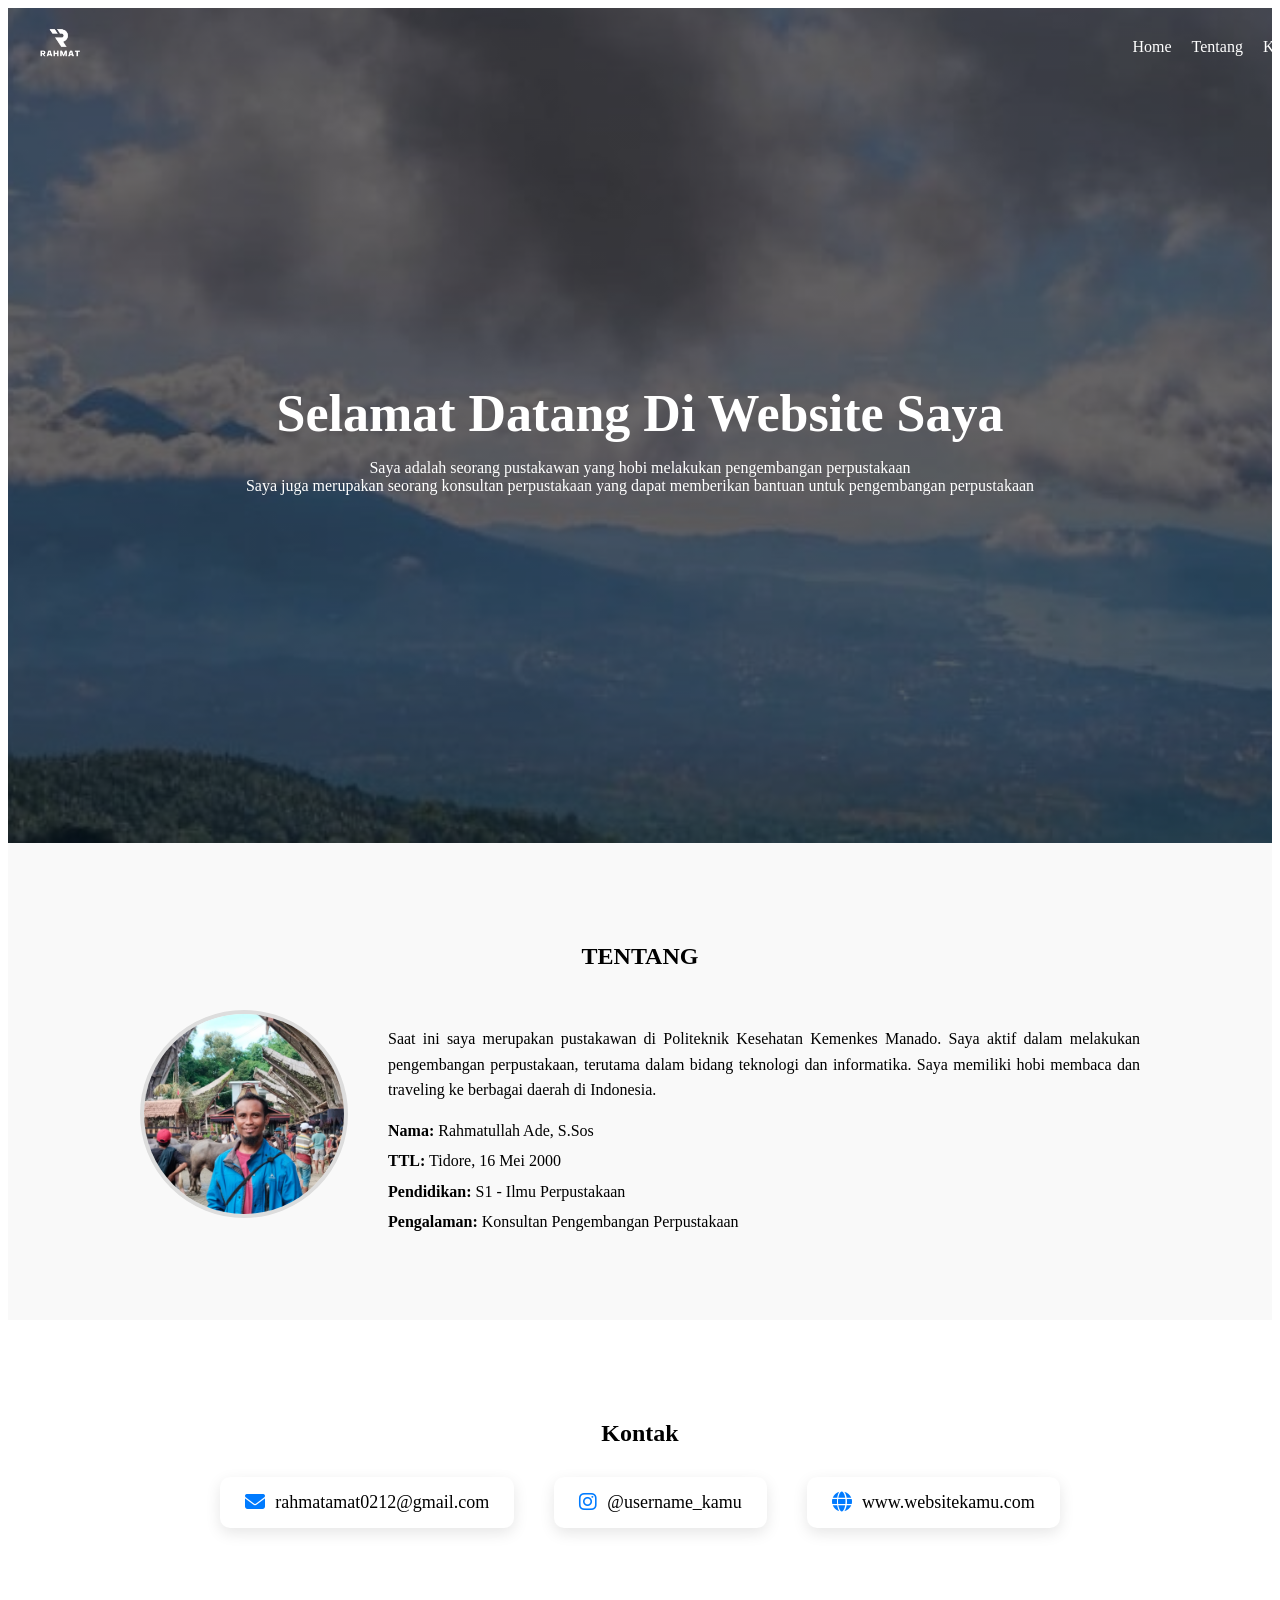
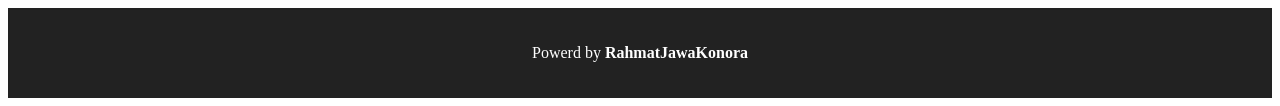
==== index.html @ 4f1afd1f "Add files via upload" ====
<!DOCTYPE html>
<html>
<head>
  <title>Website Saya</title>
  <link rel="stylesheet" href="style.css">
  <link rel="stylesheet" href="https://cdnjs.cloudflare.com/ajax/libs/font-awesome/6.5.0/css/all.min.css">
</head>
<body>

  <!-- Navbar -->
  <div id="navbar"></div>

  <!-- HERO / HEAD -->
  <section class="hero">
    <div class="overlay">
      <h1>Selamat Datang Di Website Saya</h1>
      <p>Saya adalah seorang pustakawan yang hobi melakukan pengembangan perpustakaan
        <br>
        Saya juga merupakan seorang konsultan perpustakaan yang dapat memberikan bantuan untuk pengembangan perpustakaan
      </p>
    </div>
  </section>

  <!-- TENTANG -->
  <section class="tentang hidden" id="tentang">
  <div class="container">
    <h2 class="judul">TENTANG</h2>
    <div class="about-content hidden">
      <!-- FOTO -->
      <div class="about-image">
        <img src="images/foto.jpeg" alt="Foto saya">
      </div>
      <!-- BIODATA -->
      <div class="about-text">
        <p>
          Saat ini saya merupakan pustakawan di Politeknik Kesehatan Kemenkes Manado.
          Saya aktif dalam melakukan pengembangan perpustakaan, terutama dalam bidang
          teknologi dan informatika. Saya memiliki hobi membaca dan traveling ke berbagai 
          daerah di Indonesia.
        </p>
        <div class="biodata">
          <p><strong>Nama:</strong> Rahmatullah Ade, S.Sos</p>
          <p><strong>TTL:</strong> Tidore, 16 Mei 2000</p>
          <p><strong>Pendidikan:</strong> S1 - Ilmu Perpustakaan</p>
          <p><strong>Pengalaman:</strong> Konsultan Pengembangan Perpustakaan</p>
        </div>
      </div>
    </div>
  </div>
  </section>

  <!-- KONTAK -->
  <section class="kontak" id="kontak">
  <div class="container">
    <h2 class="judul">Kontak</h2>
    <div class="kontak-list">
      <!-- EMAIL -->
      <a href="mailto:rahmatamat0212@gmail.com" class="kontak-item">
        <i class="fas fa-envelope"></i>
        <span>rahmatamat0212@gmail.com</span>
      </a>
      <!-- INSTAGRAM -->
      <a href="https://instagram.com/username_kamu" target="_blank" class="kontak-item">
        <i class="fab fa-instagram"></i>
        <span>@username_kamu</span>
      </a>
      <!-- WEBSITE -->
      <a href="https://websitekamu.com" target="_blank" class="kontak-item">
        <i class="fas fa-globe"></i>
        <span>www.websitekamu.com</span>
      </a>
    </div>
  </div>
  </section>

  <!-- FOOTER -->
  <footer>
    <p>Powerd by <strong>RahmatJawaKonora</strong></p>
  </footer>

  <script>
    fetch('navbar.html')
      .then(response => response.text())
      .then(data => {
        document.getElementById('navbar').innerHTML = data;

        const navbar = document.querySelector(".navbar");
        window.addEventListener("scroll", function() {
          navbar.classList.toggle("scrolled", window.scrollY > 50);
        });
      });
  </script>

  <script>
    const elements = document.querySelectorAll('.hidden');
    function showOnScroll() {
      elements.forEach(el => {
        const posisi = el.getBoundingClientRect().top;
        const layar = window.innerHeight;
        if (posisi < layar - 100) {
          el.classList.add('show');
        }
      });
    }

    window.addEventListener('scroll', showOnScroll);
  </script>

</body>
---- style.css ----
.hero {
  height: 75vh;
  background: 
    linear-gradient(rgba(0,0,0,0.6), rgba(0,0,0,0.6)),
    url('images/background.jpeg') center/cover no-repeat;
    
  display: flex;
  justify-content: center;
  align-items: center;

  text-align: center; /* penting */
}

.overlay {
  padding: 40px;
  color: white;
  text-align: center;
  border-radius: 10px;

  margin: 0;          /* reset */
}

/* SECTION UMUM */
section {
  padding: 80px 20px;
}

/* CONTAINER */
.container {
  max-width: 1000px;
  margin: auto;
}

.overlay h1 {
  font-size: 52px;
  font-weight: bold;
  margin-bottom: 10px;
}

/* TENTANG */
.tentang {
  background: #f9f9f9;
}

.about-content {
  display: flex;
  align-items: center;
  gap: 40px;
  margin-top: 30px;
}

.about-content img {
  width: 200px;
  border-radius: 12px;
}

.about-text {
  max-width: 500px;
}

.about-text p {
  margin-bottom: 15px;
  line-height: 1.6;
}

/* Judul tengah */
.judul {
  text-align: center;
  margin-bottom: 40px;
}

/* Layout */
.about-content {
  display: flex;
  align-items: flex-start;
  gap: 40px;
}

/* Foto bulat */
.about-image img {
  width: 200px;
  height: 200px;
  object-fit: cover;
  border-radius: 50%;
  border: 4px solid #ddd;
}

/* Text */
.about-text {
  max-width: 600px;
}

.about-text p {
  margin-bottom: 15px;
  line-height: 1.6;
}

/* Biodata */
.biodata p {
  margin: 5px 0;
}

/* Lebarkan area text */
.about-text {
  max-width: 800px;   /* sebelumnya 500/600 */
}

/* Rata kiri kanan */
.about-text p {
  text-align: justify;
}

/* kondisi awal */
.hidden {
  opacity: 0;
  transform: translateY(50px);
  transition: all 0.8s ease;
}

/* saat muncul */
.show {
  opacity: 1;
  transform: translateY(0);
}

/* KONTAK */
/* Judul tengah */
.kontak .judul {
  text-align: center;
  margin-bottom: 30px;
}

/* List tengah */
.kontak-list {
  display: flex;
  justify-content: center;
  gap: 40px;
  flex-wrap: wrap;
}

/* Item */
.kontak-item {
  display: flex;
  align-items: center;
  gap: 10px;
  font-size: 18px;
  background: white;
  padding: 15px 25px;
  border-radius: 10px;
  box-shadow: 0 5px 15px rgba(0,0,0,0.1);
  transition: 0.3s;
}

/* Icon */
.kontak-item i {
  font-size: 20px;
  color: #007bff;
}

/* Hover */
.kontak-item:hover {
  transform: translateY(-5px);
}

.kontak-item {
  text-decoration: none;
  color: black;
}

.kontak-item:hover {
  transform: translateY(-5px);
  color: #007bff;
}

/* FOOTER */
footer {
  text-align: center;
  padding: 20px;
  background: #222;
  color: white;
}

/* NAVBAR */
.navbar {
  position: fixed;
  width: 100%;
  top: 0;
  left: 0;
  display: flex;
  justify-content: space-between;
  align-items: center;
  padding: 15px 30px;
  transition: 0.3s;
  background: transparent;
  z-index: 1000;
}

.logo img {
  height: 60px;
}

.logo img {
  filter: brightness(0) invert(1); /* jadi putih */
}

.navbar.scrolled .logo img {
  filter: none; /* kembali normal */
}

.menu {
  list-style: none;
  display: flex;
  gap: 20px;
  margin: 0;
  padding: 0;
}

.menu li a {
  color: white;
  text-decoration: none;
}

.menu li a:hover {
  color: yellow;
}

/* Saat scroll */
.navbar.scrolled {
  background: white;
  box-shadow: 0 2px 10px rgba(0,0,0,0.1);
}

.navbar.scrolled a {
  color: black;
}

.navbar.scrolled .logo {
  color: black;
}

.nav-container {
  max-width: 1300px;
  margin: auto;
  width: 100%;
  display: flex;
  justify-content: space-between;
  align-items: center;
}
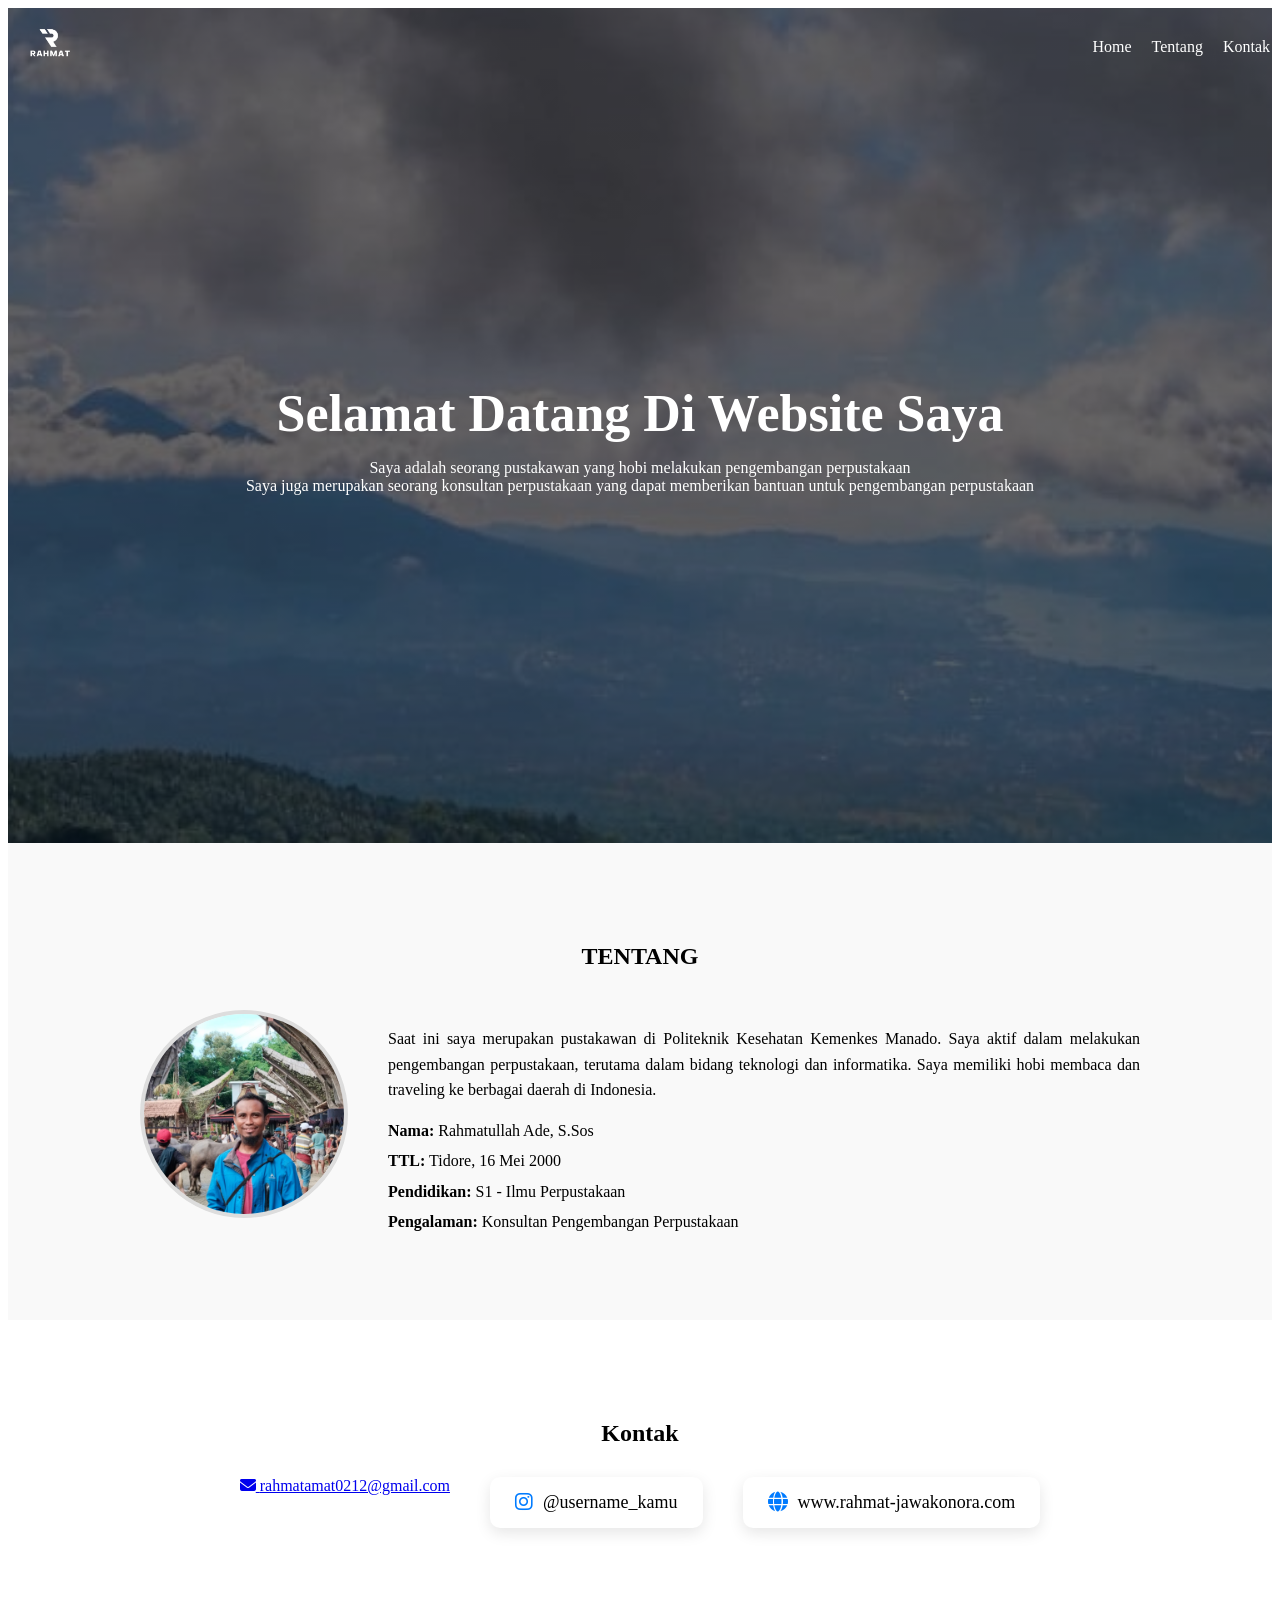
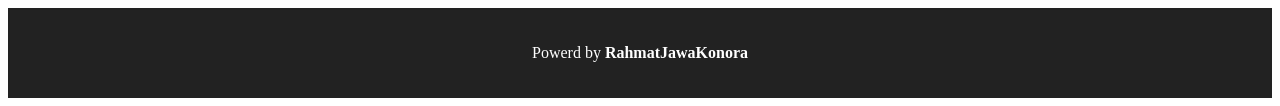
==== commit 93c4bfda: "Update index.html" ====
--- a/index.html
+++ b/index.html
@@ -55,19 +55,19 @@
     <h2 class="judul">Kontak</h2>
     <div class="kontak-list">
       <!-- EMAIL -->
-      <a href="mailto:rahmatamat0212@gmail.com" class="kontak-item">
+      <a href="https://mail.google.com/mail/u/0/?tab=rm&ogbl#inbox?compose=GTvVlcRzDQqPzDGkfhkwWbrldNVgNNFtZhTDhDmDtdmsLvwVPwhCWGXNphSWpCRTgvdDQTpDkzXWM">
         <i class="fas fa-envelope"></i>
         <span>rahmatamat0212@gmail.com</span>
       </a>
       <!-- INSTAGRAM -->
-      <a href="https://instagram.com/username_kamu" target="_blank" class="kontak-item">
+      <a href="https://www.instagram.com/r.jawakonora/" target="_blank" class="kontak-item">
         <i class="fab fa-instagram"></i>
         <span>@username_kamu</span>
       </a>
       <!-- WEBSITE -->
-      <a href="https://websitekamu.com" target="_blank" class="kontak-item">
+      <a href="https://github.com/amatjawa-konora/rahmat-jawakonora/edit/main/index.html" target="_blank" class="kontak-item">
         <i class="fas fa-globe"></i>
-        <span>www.websitekamu.com</span>
+        <span>www.rahmat-jawakonora.com</span>
       </a>
     </div>
   </div>
@@ -106,4 +106,4 @@
     window.addEventListener('scroll', showOnScroll);
   </script>
 
-</body>+</body>
--- a/style.css
+++ b/style.css
@@ -239,10 +239,14 @@
 }
 
 .nav-container {
-  max-width: 1300px;
+  max-width: 1200px;
   margin: auto;
   width: 100%;
   display: flex;
   justify-content: space-between;
   align-items: center;
 }
+
+.logo {
+  margin-left: -50px; /* geser ke kiri */
+}
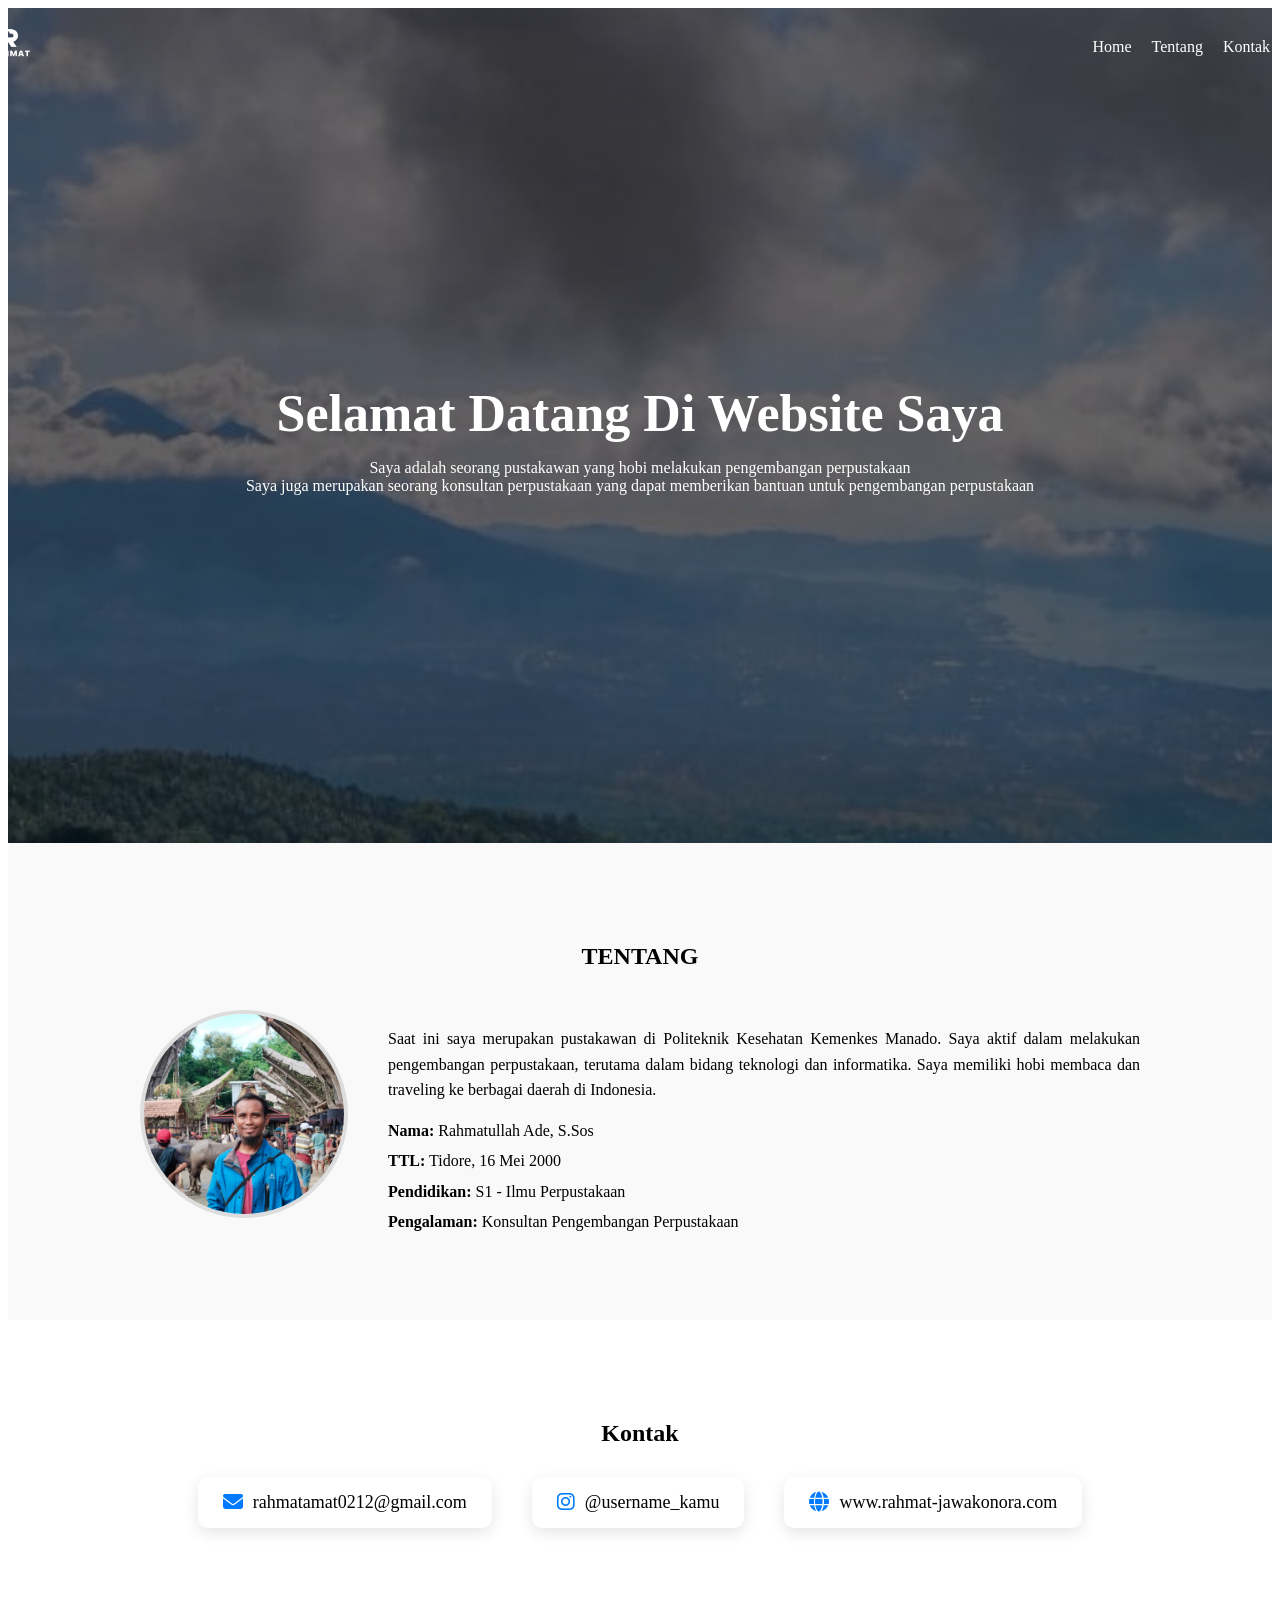
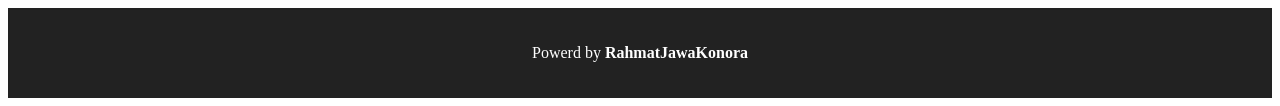
==== commit ce0fd42f: "Update index.html" ====
--- a/index.html
+++ b/index.html
@@ -55,7 +55,7 @@
     <h2 class="judul">Kontak</h2>
     <div class="kontak-list">
       <!-- EMAIL -->
-      <a href="https://mail.google.com/mail/u/0/?tab=rm&ogbl#inbox?compose=GTvVlcRzDQqPzDGkfhkwWbrldNVgNNFtZhTDhDmDtdmsLvwVPwhCWGXNphSWpCRTgvdDQTpDkzXWM">
+      <a href="https://mail.google.com/mail/u/0/?tab=rm&ogbl#inbox?compose=GTvVlcRzDQqPzDGkfhkwWbrldNVgNNFtZhTDhDmDtdmsLvwVPwhCWGXNphSWpCRTgvdDQTpDkzXWM" target="_blank" class="kontak-item">
         <i class="fas fa-envelope"></i>
         <span>rahmatamat0212@gmail.com</span>
       </a>
--- a/style.css
+++ b/style.css
@@ -248,5 +248,5 @@
 }
 
 .logo {
-  margin-left: -50px; /* geser ke kiri */
-}
+  margin-left: -90px; /* geser ke kiri */
+}
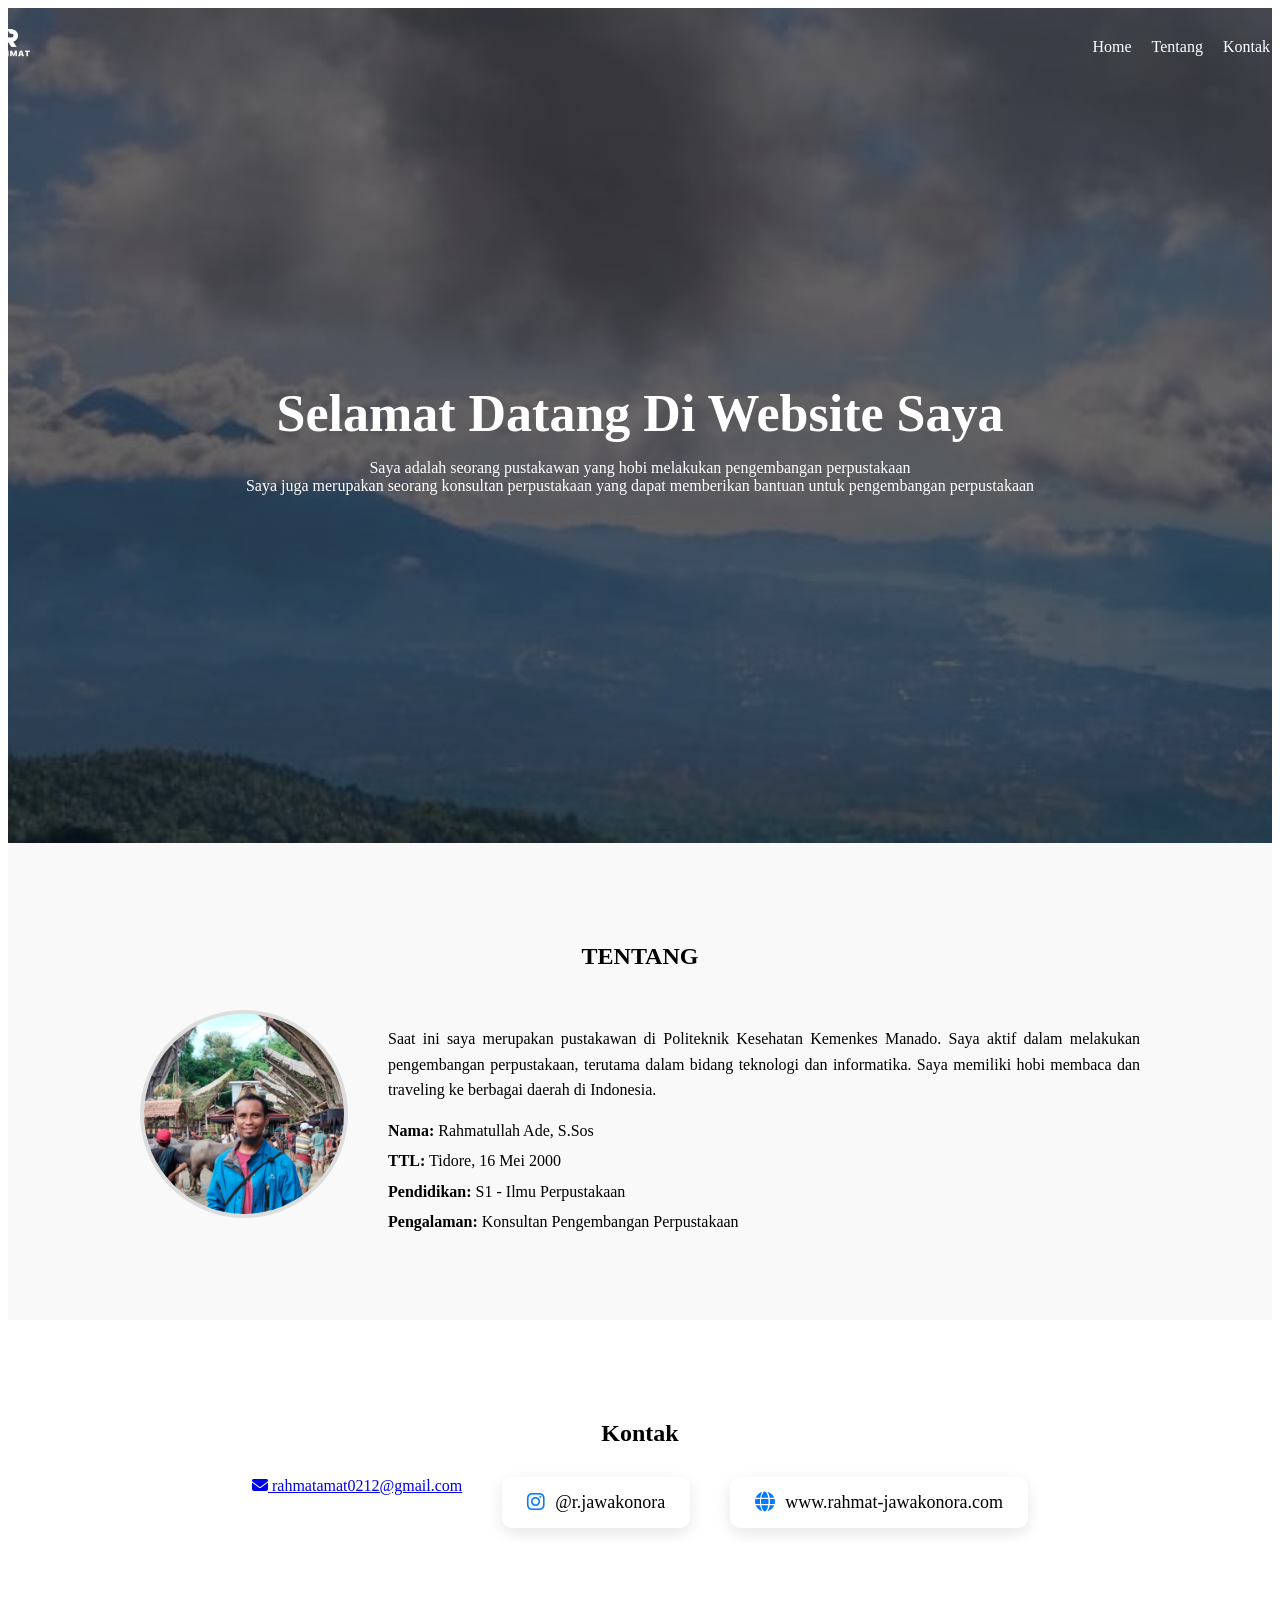
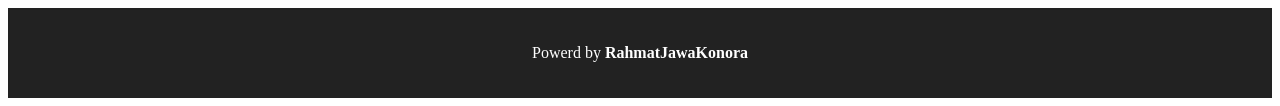
==== commit 7a7c369d: "Update index.html" ====
--- a/index.html
+++ b/index.html
@@ -55,17 +55,17 @@
     <h2 class="judul">Kontak</h2>
     <div class="kontak-list">
       <!-- EMAIL -->
-      <a href="https://mail.google.com/mail/u/0/?tab=rm&ogbl#inbox?compose=GTvVlcRzDQqPzDGkfhkwWbrldNVgNNFtZhTDhDmDtdmsLvwVPwhCWGXNphSWpCRTgvdDQTpDkzXWM" target="_blank" class="kontak-item">
+      <a href="https://mail.google.com/mail/u/0/?tab=rm&ogbl#inbox?compose=GTvVlcRzDQqPzDGkfhkwWbrldNVgNNFtZhTDhDmDtdmsLvwVPwhCWGXNphSWpCRTgvdDQTpDkzXWM" class="_blank" class="kontak-item">
         <i class="fas fa-envelope"></i>
         <span>rahmatamat0212@gmail.com</span>
       </a>
       <!-- INSTAGRAM -->
       <a href="https://www.instagram.com/r.jawakonora/" target="_blank" class="kontak-item">
         <i class="fab fa-instagram"></i>
-        <span>@username_kamu</span>
+        <span>@r.jawakonora</span>
       </a>
       <!-- WEBSITE -->
-      <a href="https://github.com/amatjawa-konora/rahmat-jawakonora/edit/main/index.html" target="_blank" class="kontak-item">
+      <a href="https://amatjawa-konora.github.io/rahmat-jawakonora/" class="kontak-item">
         <i class="fas fa-globe"></i>
         <span>www.rahmat-jawakonora.com</span>
       </a>
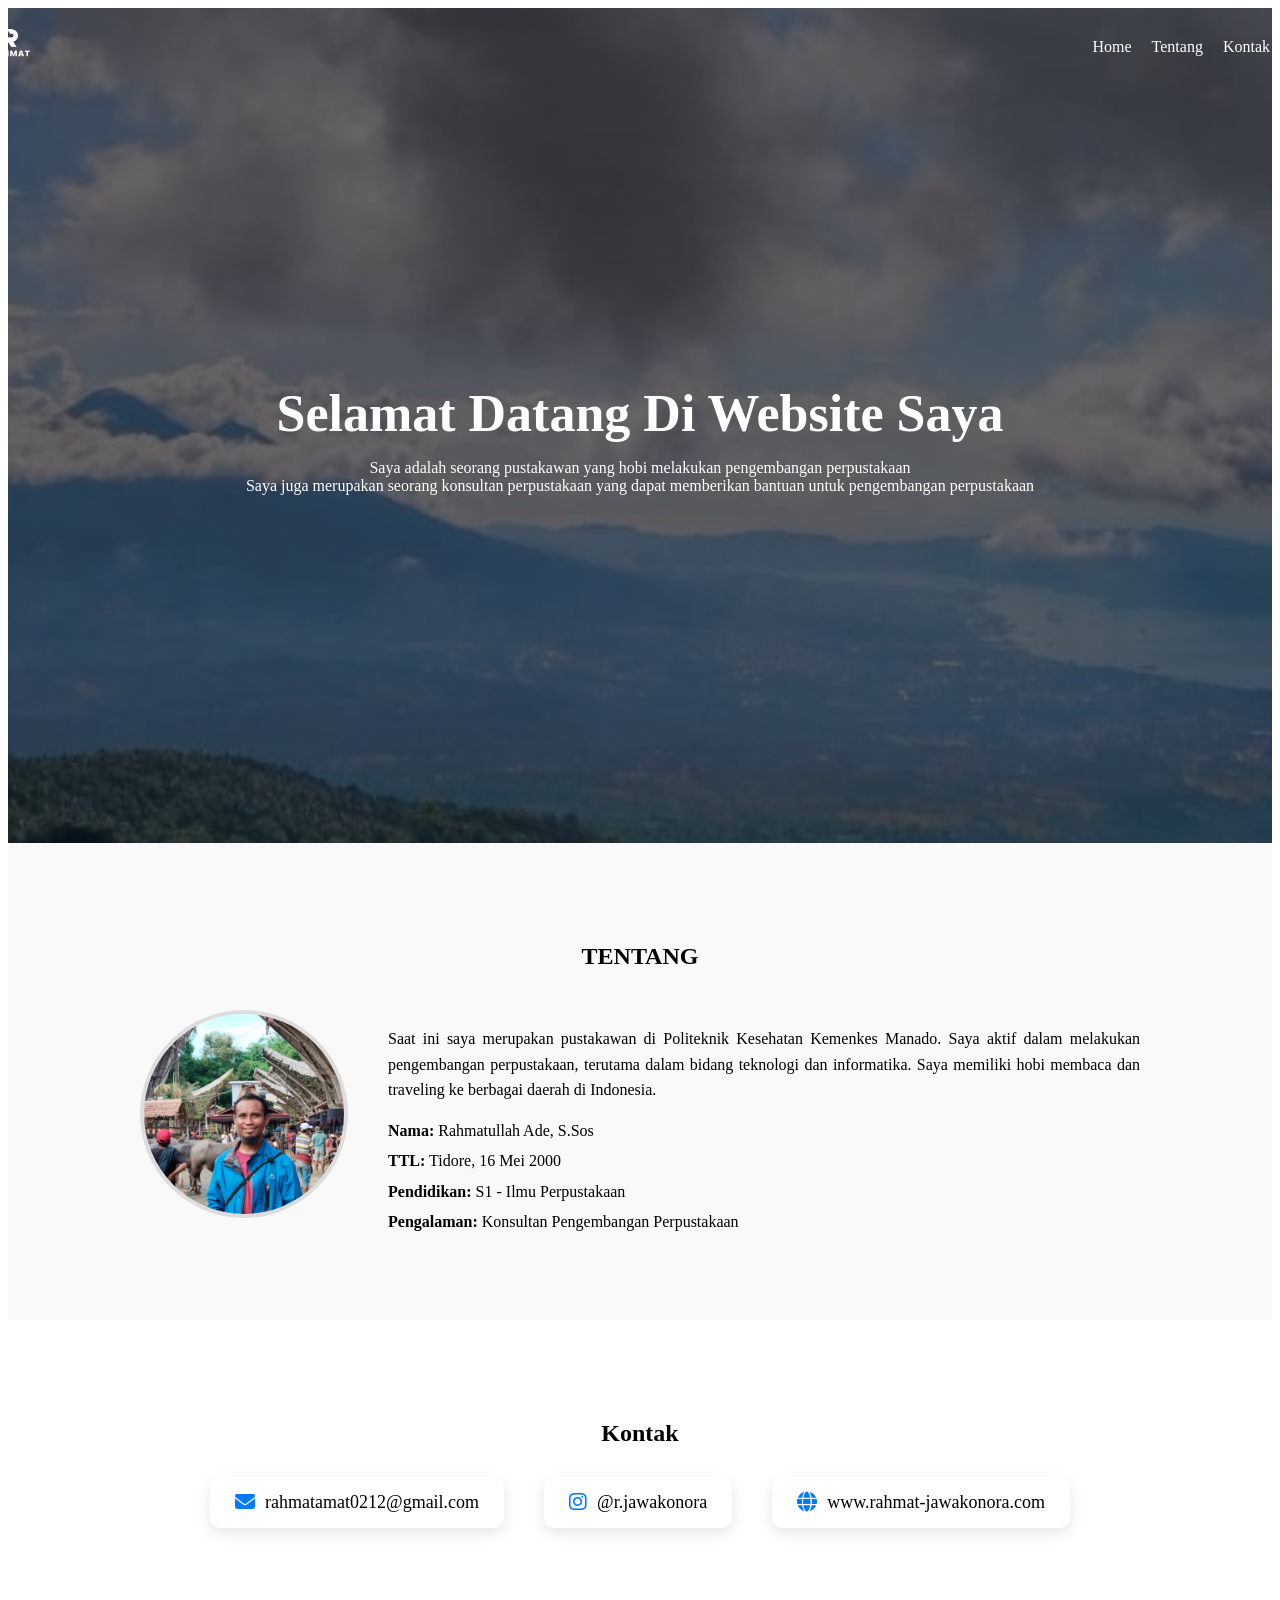
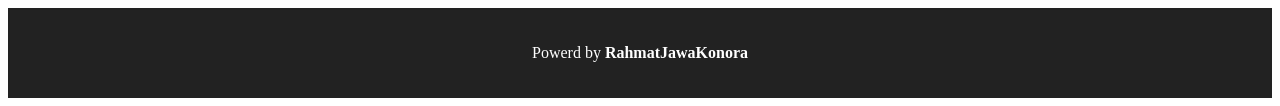
==== commit 08802195: "Update index.html" ====
--- a/index.html
+++ b/index.html
@@ -55,7 +55,7 @@
     <h2 class="judul">Kontak</h2>
     <div class="kontak-list">
       <!-- EMAIL -->
-      <a href="https://mail.google.com/mail/u/0/?tab=rm&ogbl#inbox?compose=GTvVlcRzDQqPzDGkfhkwWbrldNVgNNFtZhTDhDmDtdmsLvwVPwhCWGXNphSWpCRTgvdDQTpDkzXWM" class="_blank" class="kontak-item">
+      <a href="https://mail.google.com/mail/u/0/?tab=rm&ogbl#inbox?compose=GTvVlcRzDQqPzDGkfhkwWbrldNVgNNFtZhTDhDmDtdmsLvwVPwhCWGXNphSWpCRTgvdDQTpDkzXWM" target="_blank"class="kontak-item">
         <i class="fas fa-envelope"></i>
         <span>rahmatamat0212@gmail.com</span>
       </a>
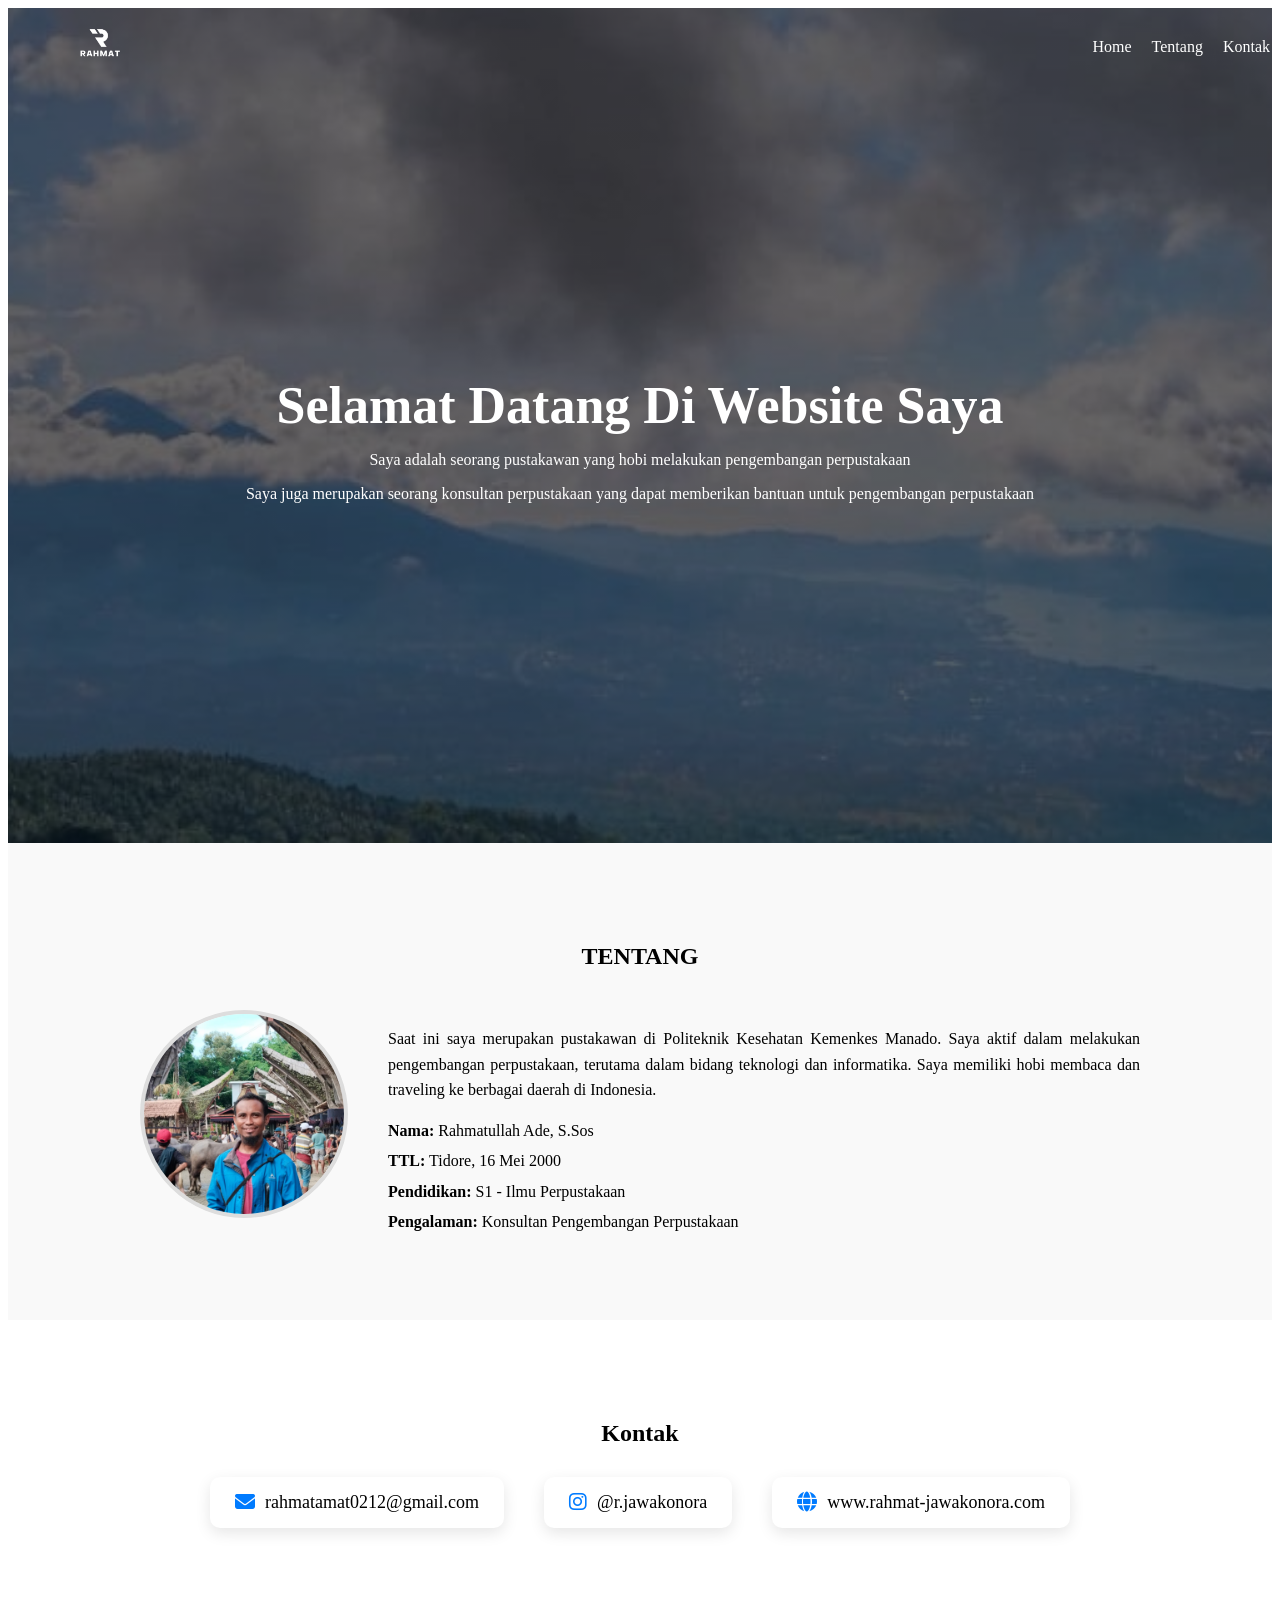
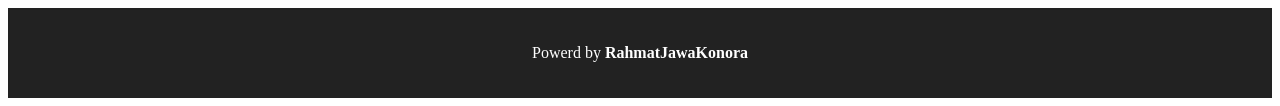
==== commit 4e6405e2: "Update index.html" ====
--- a/index.html
+++ b/index.html
@@ -4,6 +4,7 @@
   <title>Website Saya</title>
   <link rel="stylesheet" href="style.css">
   <link rel="stylesheet" href="https://cdnjs.cloudflare.com/ajax/libs/font-awesome/6.5.0/css/all.min.css">
+  <meta name="viewport" content="width=device-width, initial-scale=1.0">
 </head>
 <body>
 
@@ -11,13 +12,22 @@
   <div id="navbar"></div>
 
   <!-- HERO / HEAD -->
-  <section class="hero">
+  <section class="hero" id="home">
     <div class="overlay">
       <h1>Selamat Datang Di Website Saya</h1>
-      <p>Saya adalah seorang pustakawan yang hobi melakukan pengembangan perpustakaan
-        <br>
-        Saya juga merupakan seorang konsultan perpustakaan yang dapat memberikan bantuan untuk pengembangan perpustakaan
+
+      <p class="short-text">
+        Saya adalah seorang pustakawan yang hobi melakukan pengembangan perpustakaan
       </p>
+      <div class="more-text" id="moreText">
+        <p>
+          Saya juga merupakan seorang konsultan perpustakaan yang dapat memberikan bantuan 
+          untuk pengembangan perpustakaan
+        </p>
+      </div>
+      <button class="btn-toggle" onclick="toggleText()">
+        Lihat Selengkapnya
+      </button>
     </div>
   </section>
 
@@ -55,7 +65,7 @@
     <h2 class="judul">Kontak</h2>
     <div class="kontak-list">
       <!-- EMAIL -->
-      <a href="https://mail.google.com/mail/u/0/?tab=rm&ogbl#inbox?compose=GTvVlcRzDQqPzDGkfhkwWbrldNVgNNFtZhTDhDmDtdmsLvwVPwhCWGXNphSWpCRTgvdDQTpDkzXWM" target="_blank"class="kontak-item">
+      <a href="https://mail.google.com/mail/u/0/?tab=rm&ogbl#inbox?compose=GTvVlcRzDQqPzDGkfhkwWbrldNVgNNFtZhTDhDmDtdmsLvwVPwhCWGXNphSWpCRTgvdDQTpDkzXWM" class="kontak-item">
         <i class="fas fa-envelope"></i>
         <span>rahmatamat0212@gmail.com</span>
       </a>
@@ -106,4 +116,19 @@
     window.addEventListener('scroll', showOnScroll);
   </script>
 
+  <script>
+    function toggleText() {
+      const text = document.getElementById("moreText");
+      const btn = document.querySelector(".btn-toggle");
+
+      if (text.style.display === "block") {
+        text.style.display = "none";
+        btn.innerText = "Lihat Selengkapnya";
+      } else {
+        text.style.display = "block";
+        btn.innerText = "Tutup";
+      }
+    }
+  </script>
+
 </body>
--- a/style.css
+++ b/style.css
@@ -1,14 +1,15 @@
 .hero {
   height: 75vh;
-  background: 
-    linear-gradient(rgba(0,0,0,0.6), rgba(0,0,0,0.6)),
+  background:
+    linear-gradient(rgba(0, 0, 0, 0.6), rgba(0, 0, 0, 0.6)),
     url('images/background.jpeg') center/cover no-repeat;
-    
+
   display: flex;
   justify-content: center;
   align-items: center;
 
-  text-align: center; /* penting */
+  text-align: center;
+  /* penting */
 }
 
 .overlay {
@@ -17,7 +18,8 @@
   text-align: center;
   border-radius: 10px;
 
-  margin: 0;          /* reset */
+  margin: 0;
+  /* reset */
 }
 
 /* SECTION UMUM */
@@ -102,7 +104,8 @@
 
 /* Lebarkan area text */
 .about-text {
-  max-width: 800px;   /* sebelumnya 500/600 */
+  max-width: 800px;
+  /* sebelumnya 500/600 */
 }
 
 /* Rata kiri kanan */
@@ -147,7 +150,7 @@
   background: white;
   padding: 15px 25px;
   border-radius: 10px;
-  box-shadow: 0 5px 15px rgba(0,0,0,0.1);
+  box-shadow: 0 5px 15px rgba(0, 0, 0, 0.1);
   transition: 0.3s;
 }
 
@@ -200,11 +203,13 @@
 }
 
 .logo img {
-  filter: brightness(0) invert(1); /* jadi putih */
+  filter: brightness(0) invert(1);
+  /* jadi putih */
 }
 
 .navbar.scrolled .logo img {
-  filter: none; /* kembali normal */
+  filter: none;
+  /* kembali normal */
 }
 
 .menu {
@@ -227,7 +232,7 @@
 /* Saat scroll */
 .navbar.scrolled {
   background: white;
-  box-shadow: 0 2px 10px rgba(0,0,0,0.1);
+  box-shadow: 0 2px 10px rgba(0, 0, 0, 0.1);
 }
 
 .navbar.scrolled a {
@@ -247,6 +252,165 @@
   align-items: center;
 }
 
-.logo {
-  margin-left: -90px; /* geser ke kiri */
-}
+/* ========================= */
+/* RESPONSIVE HP */
+/* ========================= */
+@media (max-width: 768px) {
+
+  /* ABOUT jadi vertikal */
+  .about-content {
+    flex-direction: column;
+    text-align: center;
+  }
+
+  .about-text {
+    max-width: 100%;
+  }
+
+  .about-text p {
+    text-align: justify;
+  }
+
+  .about-image img {
+    width: 150px;
+    height: 150px;
+  }
+
+  /* KONTAK */
+  .kontak-list {
+    flex-direction: column;
+    align-items: center;
+    gap: 20px;
+  }
+
+  .kontak-item {
+    width: 90%;
+    justify-content: center;
+  }
+
+  /* FOOTER */
+  footer {
+    font-size: 14px;
+  }
+
+  @media (max-width: 768px) {
+    .about-image {
+      display: flex;
+      justify-content: center;
+      width: 100%;
+    }
+
+    .about-image img {
+      margin: 0 auto;
+    }
+  }
+
+  /* sembunyikan deskripsi tambahan */
+  .more-text {
+    display: none;
+  }
+
+  /* tombol */
+  .btn-toggle {
+    margin-top: 15px;
+    padding: 10px 20px;
+    background: transparent;
+    border: 1px solid white;
+    color: white;
+    cursor: pointer;
+    border-radius: 5px;
+    transition: 0.3s;
+  }
+
+  .btn-toggle:hover {
+    background: white;
+    color: black;
+  }
+}
+
+/* ========================= */
+/* HERO MOBILE */
+/* ========================= */
+@media (max-width: 768px) {
+
+  .hero {
+    height: 100vh;
+    padding: 20px;
+  }
+
+  .overlay h1 {
+    font-size: 26px;
+    line-height: 1.3;
+  }
+
+  .overlay p {
+    font-size: 14px;
+  }
+
+  /* sembunyikan deskripsi panjang di mobile */
+  .more-text {
+    display: none;
+  }
+
+  /* tombol */
+  .btn-toggle {
+    display: inline-block;
+    margin-top: 10px;
+    font-size: 14px;
+  }
+
+}
+
+/* DEFAULT = DESKTOP */
+.btn-toggle {
+  display: none;
+}
+
+.more-text {
+  display: block;
+}
+
+/* MOBILE */
+@media (max-width: 768px) {
+
+  .more-text {
+    display: none;
+  }
+
+  .btn-toggle {
+    display: inline-block;
+  }
+
+}
+
+/* ========================= */
+/* NAVBAR RESPONSIVE HP */
+/* ========================= */
+@media (max-width: 768px) {
+
+  /* NAVBAR JANGAN PAKAI PADDING BESAR */
+  .navbar {
+    padding: 15px 0;
+  }
+
+  /* CONTAINER ATUR JARAK */
+  .nav-container {
+    max-width: 100%;
+    padding: 0 15px;
+  }
+
+  /* LOGO */
+  .logo img {
+    height: 45px;
+  }
+
+  /* MENU */
+  .menu {
+    gap: 12px;
+  }
+
+  .menu li a {
+    font-size: 13px;
+  }
+
+}
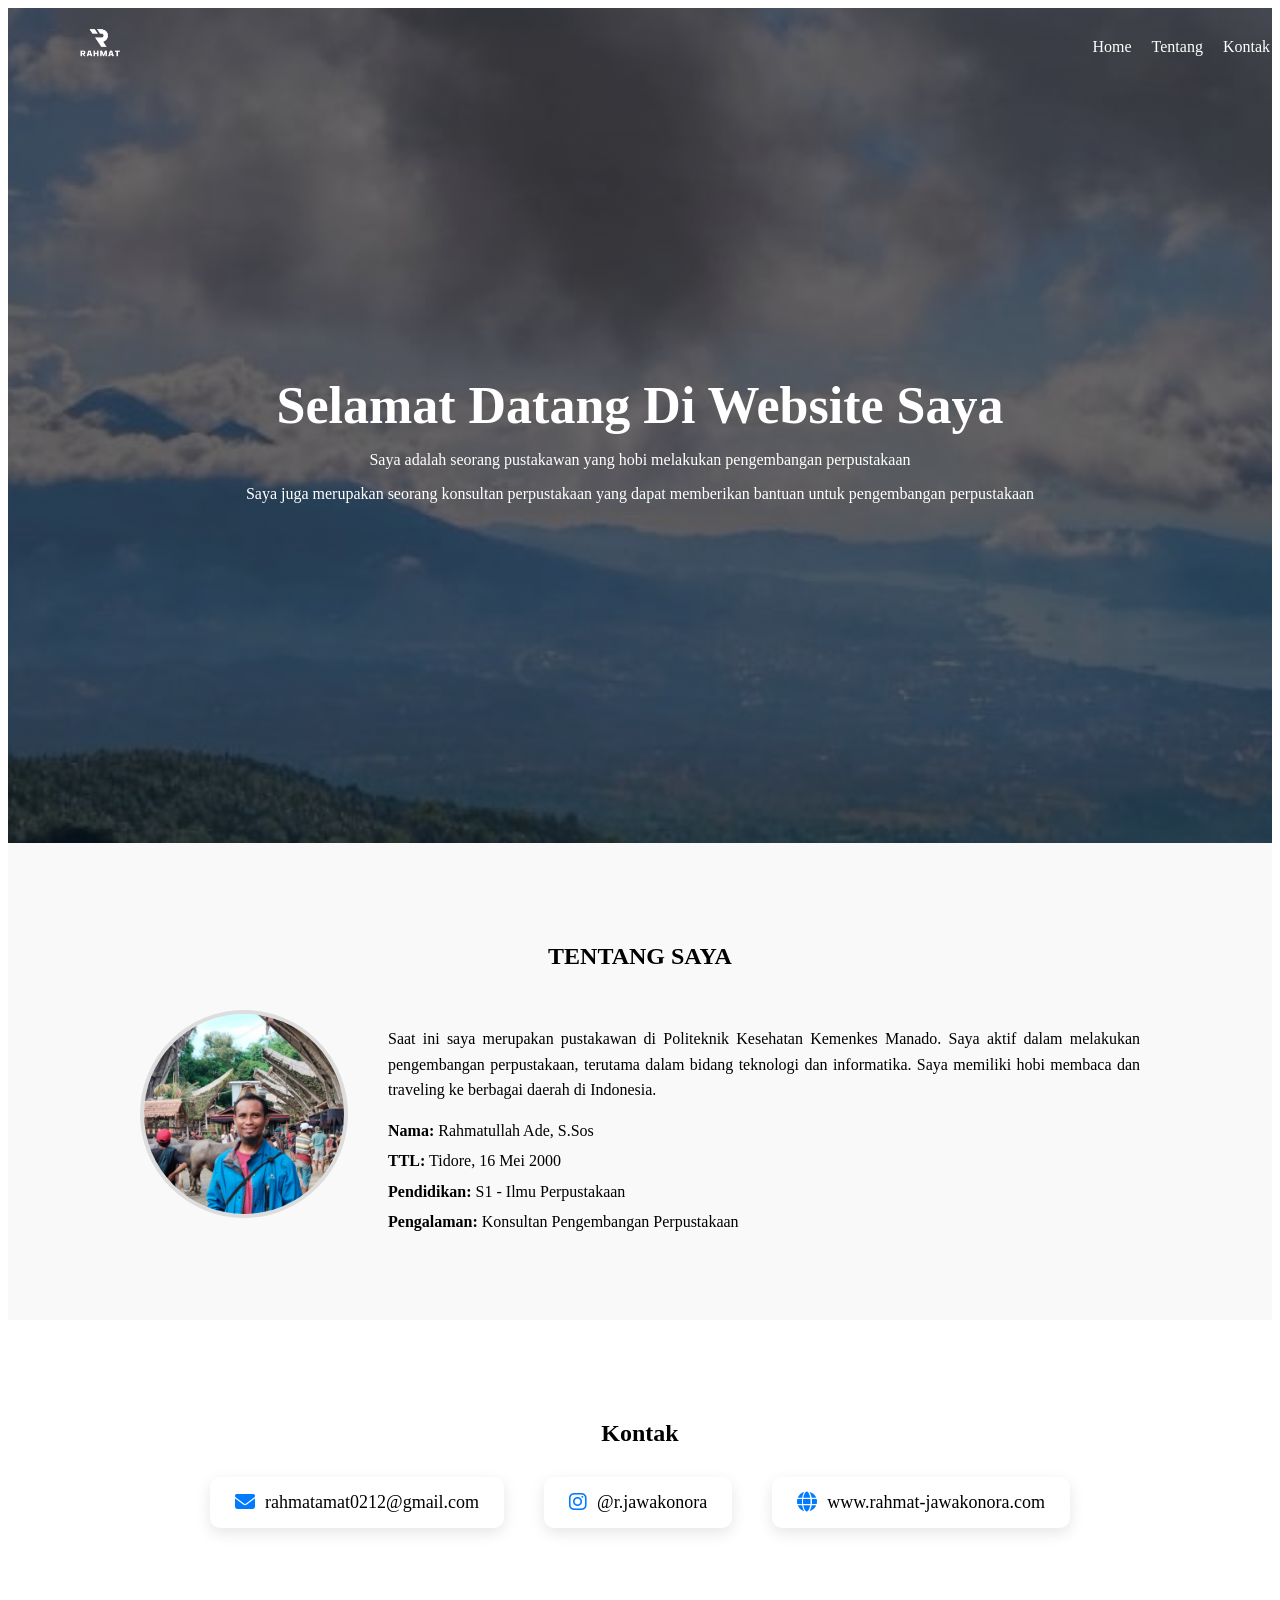
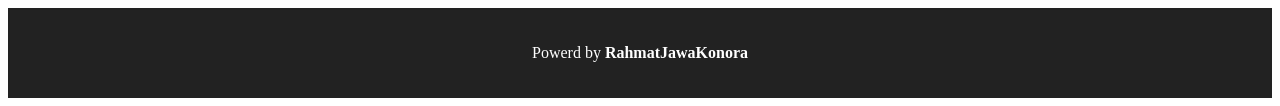
==== commit 6c43c408: "Update index.html" ====
--- a/index.html
+++ b/index.html
@@ -34,7 +34,7 @@
   <!-- TENTANG -->
   <section class="tentang hidden" id="tentang">
   <div class="container">
-    <h2 class="judul">TENTANG</h2>
+    <h2 class="judul">TENTANG SAYA</h2>
     <div class="about-content hidden">
       <!-- FOTO -->
       <div class="about-image">
